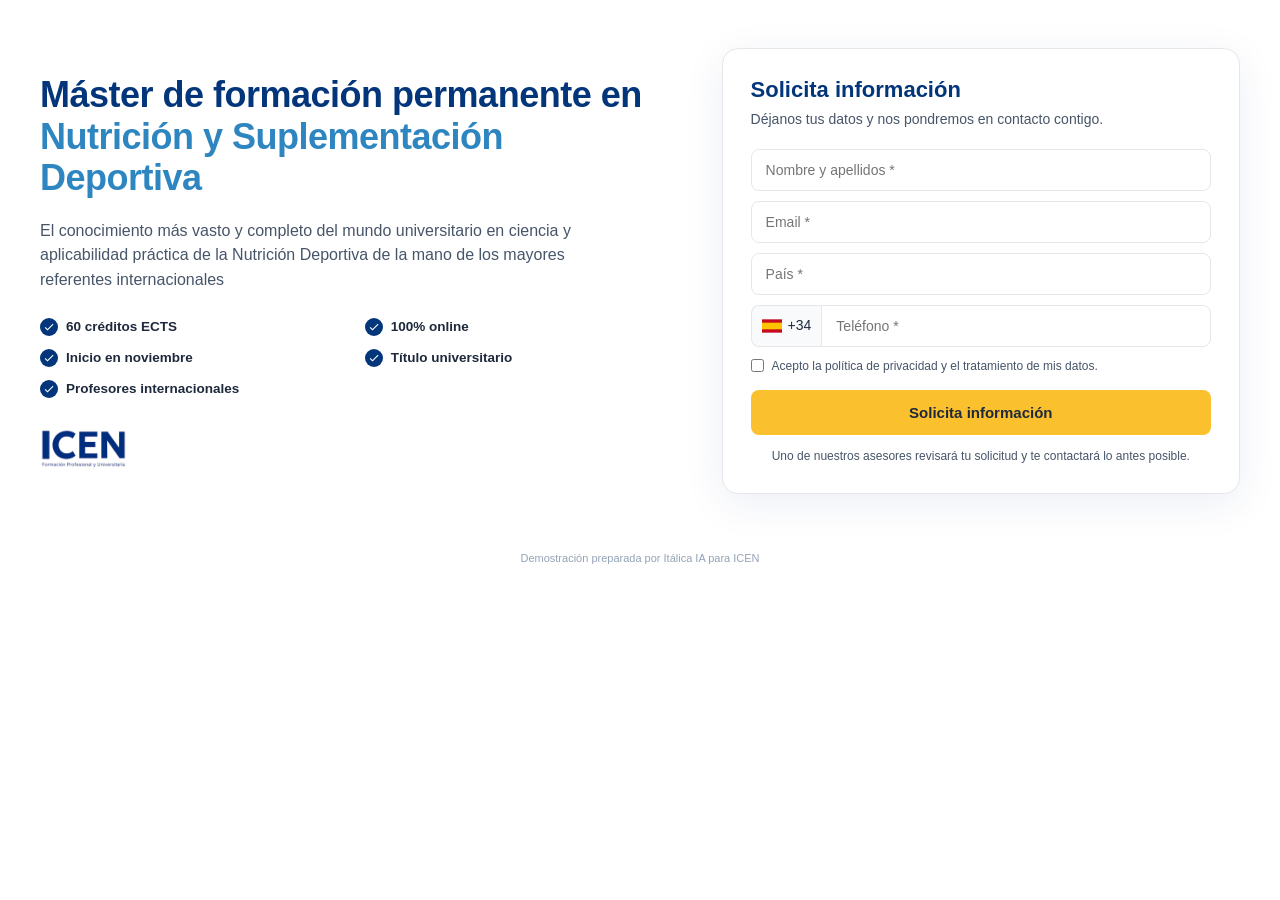
==== demo/icen/index.html @ 2818efb4 "Demo privada para ICEN (reunion 9-nov): copia de su formulario que lanza la llamada del asistente po" ====
<!DOCTYPE html>
<html lang="es">
<head>
<meta charset="utf-8">
<meta name="viewport" content="width=device-width, initial-scale=1">
<meta name="robots" content="noindex, nofollow">
<title>Máster en Nutrición y Suplementación Deportiva · ICEN</title>
<!-- Demo privada preparada por Itálica IA para ICEN (reunión del 9-nov-2026).
     Copia del formulario de icen.es/master-de-nutricion-y-suplementacion-deportiva/ (leído el 6-nov).
     Al enviar, n8n lanza la llamada del asistente de voz. No enlazada desde la web. -->
<style>
*,*::before,*::after{box-sizing:border-box}
body{margin:0;font-family:-apple-system,BlinkMacSystemFont,"Segoe UI",Roboto,sans-serif;color:#1e293b;line-height:1.55;background:#fff}
h1,h3{margin:0 0 16px;font-weight:700;line-height:1.2;color:#03357B}
p{margin:0 0 16px}
.hero{background:#fff;padding:48px 20px 56px}
.grid{max-width:1200px;margin:0 auto;display:grid;grid-template-columns:1.1fr .9fr;gap:48px;align-items:center}
.grid>*{min-width:0}
.hero h1{font-size:36px;line-height:1.15;margin-bottom:20px;letter-spacing:-.5px}
.azul{color:#03357B}.celeste{color:#2E86C1}
.lead{font-size:16px;color:#475569;margin-bottom:24px;max-width:560px}
.bullets{list-style:none;padding:0;margin:0 0 28px;display:grid;grid-template-columns:1fr 1fr;gap:10px 16px}
.bullets li{display:flex;align-items:flex-start;gap:8px;font-weight:600;font-size:13.5px}
.bullets li::before{content:"";flex-shrink:0;width:18px;height:18px;margin-top:1px;border-radius:50%;background:#03357B url("data:image/svg+xml,%3Csvg xmlns='http://www.w3.org/2000/svg' viewBox='0 0 24 24' fill='white'%3E%3Cpath d='M9 16.17 4.83 12l-1.42 1.41L9 19 21 7l-1.41-1.41z'/%3E%3C/svg%3E") center/12px no-repeat}
.logo img{height:40px;width:auto;display:block;mix-blend-mode:multiply}
.form{background:#fff;border:1px solid #E5E7EB;border-radius:16px;padding:28px;box-shadow:0 10px 40px rgba(3,53,123,.08)}
.form h3{font-size:22px;margin-bottom:6px}
.sub{font-size:14px;color:#475569;margin-bottom:18px}
.form input[type=text],.form input[type=email],.form input[type=tel]{width:100%;padding:12px 14px;border:1px solid #E5E7EB;border-radius:8px;font-size:14px;margin-bottom:10px;background:#fff;font-family:inherit;color:#1e293b}
.form input:focus{outline:none;border-color:#03357B;box-shadow:0 0 0 3px rgba(3,53,123,.1)}
.tel{display:flex;margin-bottom:10px}
.tel .pref{display:flex;align-items:center;gap:6px;padding:0 10px;border:1px solid #E5E7EB;border-right:0;border-radius:8px 0 0 8px;font-size:14px;color:#1e293b;background:#F8FAFC;white-space:nowrap}
.tel input{margin-bottom:0!important;border-radius:0 8px 8px 0!important}
.check{display:flex;gap:8px;align-items:flex-start;font-size:12px;color:#475569;margin:8px 0 14px}
.check input{margin:2px 0 0}
.check a{color:#03357B}
button{width:100%;background:#FBC02D;color:#1e293b;font-weight:800;padding:14px;border-radius:8px;border:none;cursor:pointer;font-size:15px;font-family:inherit}
button:hover{background:#F9A825}
button:disabled{opacity:.7;cursor:wait}
.bottom{font-size:12px;color:#475569;text-align:center;margin:12px 0 0}
.err{display:none;background:#FEF2F2;color:#991B1B;border:1px solid #FECACA;border-radius:8px;padding:10px 12px;font-size:13px;margin:0 0 12px}
.ok{display:none;text-align:center;padding:24px 4px}
.ok .circ{width:56px;height:56px;border-radius:50%;background:#03357B;margin:0 auto 16px;display:flex;align-items:center;justify-content:center}
.ok h3{margin-bottom:8px}
.ok p{color:#475569;font-size:15px;margin:0}
.pie{text-align:center;font-size:11px;color:#94A3B8;padding:0 20px 24px}
@media (max-width:900px){.grid{grid-template-columns:1fr;gap:28px}.hero{padding:28px 16px 40px}.hero h1{font-size:28px}.bullets{grid-template-columns:1fr 1fr}}
</style>
</head>
<body>
<section class="hero">
 <div class="grid">
  <div>
   <h1><span class="azul">Máster de formación permanente en</span><br><span class="celeste">Nutrición y Suplementación Deportiva</span></h1>
   <p class="lead">El conocimiento más vasto y completo del mundo universitario en ciencia y aplicabilidad práctica de la Nutrición Deportiva de la mano de los mayores referentes internacionales</p>
   <ul class="bullets"><li>60 créditos ECTS</li><li>100% online</li><li>Inicio en noviembre</li><li>Título universitario</li><li>Profesores internacionales</li></ul>
   <div class="logo"><img src="logo-icen.png" alt="ICEN" width="400" height="183"></div>
  </div>
  <div class="form">
   <form id="f" novalidate>
    <h3>Solicita información</h3>
    <p class="sub">Déjanos tus datos y nos pondremos en contacto contigo.</p>
    <div class="err" id="err"></div>
    <input type="text" name="nombre" placeholder="Nombre y apellidos *" autocomplete="name" required>
    <input type="email" name="email" placeholder="Email *" autocomplete="email" required>
    <input type="text" name="pais" placeholder="País *" autocomplete="country-name" required>
    <div class="tel"><span class="pref"><svg width="20" height="14" viewBox="0 0 750 500" aria-hidden="true"><rect width="750" height="500" fill="#c60b1e"/><rect width="750" height="250" y="125" fill="#ffc400"/></svg>+34</span>
     <input type="tel" name="telefono" placeholder="Teléfono *" autocomplete="tel-national" inputmode="tel" required></div>
    <label class="check"><input type="checkbox" name="consent" required> Acepto la política de privacidad y el tratamiento de mis datos.</label>
    <button type="submit" id="b">Solicita información</button>
    <p class="bottom">Uno de nuestros asesores revisará tu solicitud y te contactará lo antes posible.</p>
   </form>
   <div class="ok" id="ok">
    <div class="circ"><svg width="28" height="28" viewBox="0 0 24 24" fill="white"><path d="M9 16.17 4.83 12l-1.42 1.41L9 19 21 7l-1.41-1.41z"/></svg></div>
    <h3>¡Gracias, <span id="n"></span>!</h3>
    <p>Hemos recibido tu solicitud. Te llamamos ahora mismo.</p>
   </div>
  </div>
 </div>
</section>
<p class="pie">Demostración preparada por Itálica IA para ICEN</p>
<script>
(function(){
  var URL_ENVIO = 'https://n8n.automatizacionesluis.com/webhook/icen-demo-formulario';
  var f = document.getElementById('f'), b = document.getElementById('b'), err = document.getElementById('err');
  function fallo(t){ err.textContent = t; err.style.display = 'block'; b.disabled = false; b.textContent = 'Solicita información'; }
  f.addEventListener('submit', function(e){
    e.preventDefault(); err.style.display = 'none';
    var d = new FormData(f);
    var nombre = (d.get('nombre')||'').trim(), email = (d.get('email')||'').trim(),
        pais = (d.get('pais')||'').trim(), tel = (d.get('telefono')||'').trim();
    if (!nombre || !email || !pais || !tel) return fallo('Rellena todos los campos marcados con *.');
    if (!/^[^\s@]+@[^\s@]+\.[^\s@]+$/.test(email)) return fallo('Revisa el email.');
    if (!d.get('consent')) return fallo('Para continuar, acepta la política de privacidad.');
    b.disabled = true; b.textContent = 'Enviando...';
    // Formato de formulario clásico: el navegador no hace consulta previa (CORS) y n8n lo lee directo.
    var cuerpo = new URLSearchParams({nombre: nombre, email: email, pais: pais, telefono: tel,
      programa: 'Máster en Nutrición y Suplementación Deportiva'});
    var ctl = new AbortController(); var t = setTimeout(function(){ ctl.abort(); }, 25000);
    fetch(URL_ENVIO, {method: 'POST', body: cuerpo, signal: ctl.signal})
      .then(function(r){ return r.json(); })
      .then(function(r){
        clearTimeout(t);
        if (r && r.ok) {
          document.getElementById('n').textContent = nombre.split(/\s+/)[0];
          f.style.display = 'none'; document.getElementById('ok').style.display = 'block';
        } else { fallo((r && r.motivo) || 'No hemos podido enviar tu solicitud. Inténtalo de nuevo.'); }
      })
      .catch(function(){ clearTimeout(t); fallo('No hemos podido enviar tu solicitud. Revisa tu conexión e inténtalo de nuevo.'); });
  });
})();
</script>
</body>
</html>
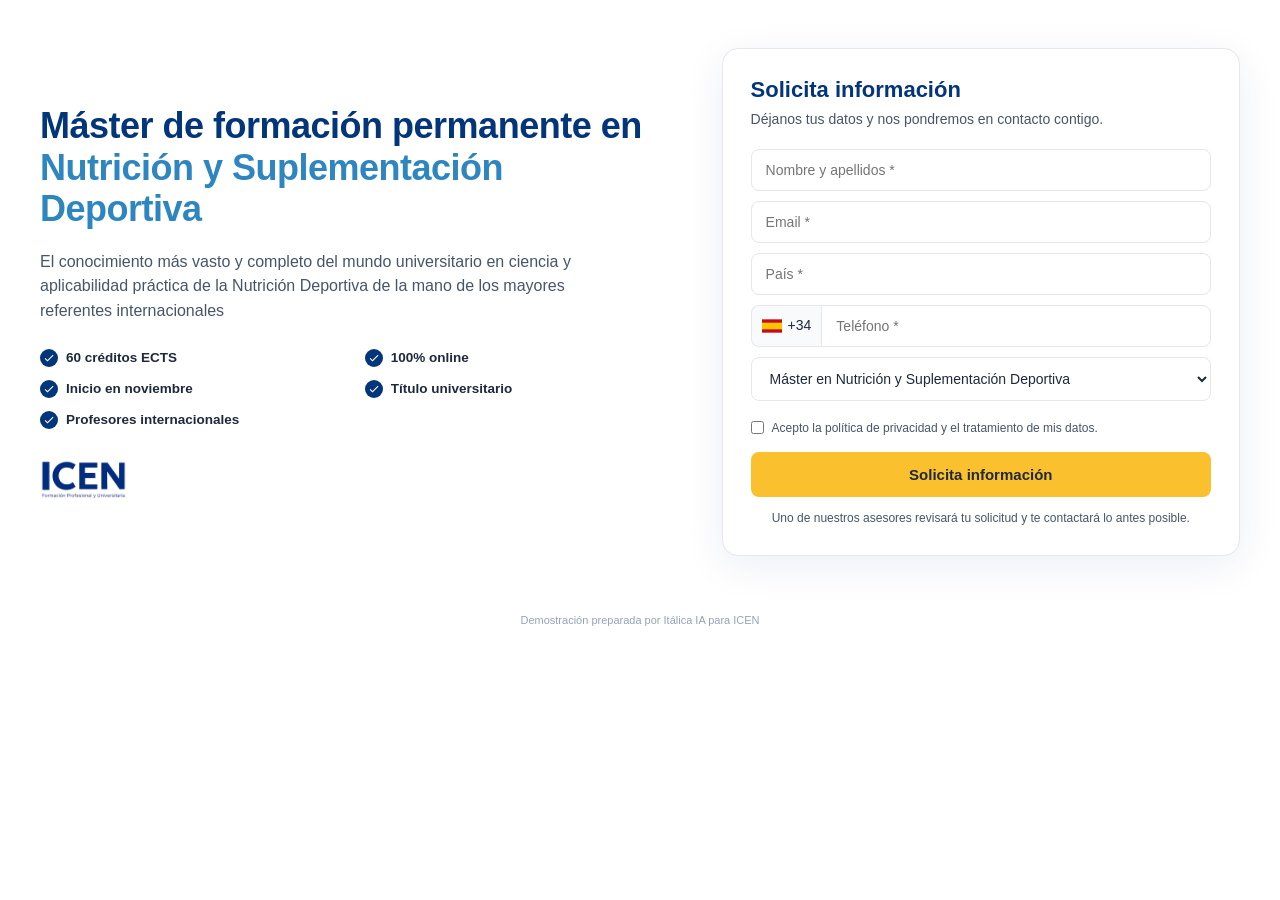
==== commit 06dfed83: "Demo ICEN: desplegable de programa (nombres de icen.es; por defecto el de la pagina) Co-Authored-By:" ====
--- a/demo/icen/index.html
+++ b/demo/icen/index.html
@@ -26,7 +26,7 @@
 .form{background:#fff;border:1px solid #E5E7EB;border-radius:16px;padding:28px;box-shadow:0 10px 40px rgba(3,53,123,.08)}
 .form h3{font-size:22px;margin-bottom:6px}
 .sub{font-size:14px;color:#475569;margin-bottom:18px}
-.form input[type=text],.form input[type=email],.form input[type=tel]{width:100%;padding:12px 14px;border:1px solid #E5E7EB;border-radius:8px;font-size:14px;margin-bottom:10px;background:#fff;font-family:inherit;color:#1e293b}
+.form select,.form input[type=text],.form input[type=email],.form input[type=tel]{width:100%;padding:12px 14px;border:1px solid #E5E7EB;border-radius:8px;font-size:14px;margin-bottom:10px;background:#fff;font-family:inherit;color:#1e293b}
 .form input:focus{outline:none;border-color:#03357B;box-shadow:0 0 0 3px rgba(3,53,123,.1)}
 .tel{display:flex;margin-bottom:10px}
 .tel .pref{display:flex;align-items:center;gap:6px;padding:0 10px;border:1px solid #E5E7EB;border-right:0;border-radius:8px 0 0 8px;font-size:14px;color:#1e293b;background:#F8FAFC;white-space:nowrap}
@@ -66,6 +66,7 @@
     <input type="text" name="pais" placeholder="País *" autocomplete="country-name" required>
     <div class="tel"><span class="pref"><svg width="20" height="14" viewBox="0 0 750 500" aria-hidden="true"><rect width="750" height="500" fill="#c60b1e"/><rect width="750" height="250" y="125" fill="#ffc400"/></svg>+34</span>
      <input type="tel" name="telefono" placeholder="Teléfono *" autocomplete="tel-national" inputmode="tel" required></div>
+    <select name="programa" aria-label="Programa de interés" required><optgroup label="Másteres"><option selected>Máster en Nutrición y Suplementación Deportiva</option><option>Máster en Entrenamiento Personal</option><option>Máster en Hipertrofia Muscular</option><option>Máster en Nutrición Clínica</option><option>Máster en Nutrición en la Mujer Deportista</option><option>Máster en Nutrición y Deportes de Resistencia</option><option>Máster en Prevención y Readaptación</option><option>Máster en Nutrición, Ejercicio y Salud para la Longevidad</option><option>Máster en CrossTraining</option></optgroup><optgroup label="Grado"><option>Grado en Nutrición Humana y Dietética</option></optgroup><optgroup label="FP"><option>FP en Acondicionamiento Físico (TSAF)</option><option>Técnico Superior en Dietética (TSD)</option></optgroup><optgroup label="Cursos"><option>Curso de Entrenador Personal (CEP)</option></optgroup></select>
     <label class="check"><input type="checkbox" name="consent" required> Acepto la política de privacidad y el tratamiento de mis datos.</label>
     <button type="submit" id="b">Solicita información</button>
     <p class="bottom">Uno de nuestros asesores revisará tu solicitud y te contactará lo antes posible.</p>
@@ -95,7 +96,7 @@
     b.disabled = true; b.textContent = 'Enviando...';
     // Formato de formulario clásico: el navegador no hace consulta previa (CORS) y n8n lo lee directo.
     var cuerpo = new URLSearchParams({nombre: nombre, email: email, pais: pais, telefono: tel,
-      programa: 'Máster en Nutrición y Suplementación Deportiva'});
+      programa: d.get('programa') || ''});
     var ctl = new AbortController(); var t = setTimeout(function(){ ctl.abort(); }, 25000);
     fetch(URL_ENVIO, {method: 'POST', body: cuerpo, signal: ctl.signal})
       .then(function(r){ return r.json(); })
